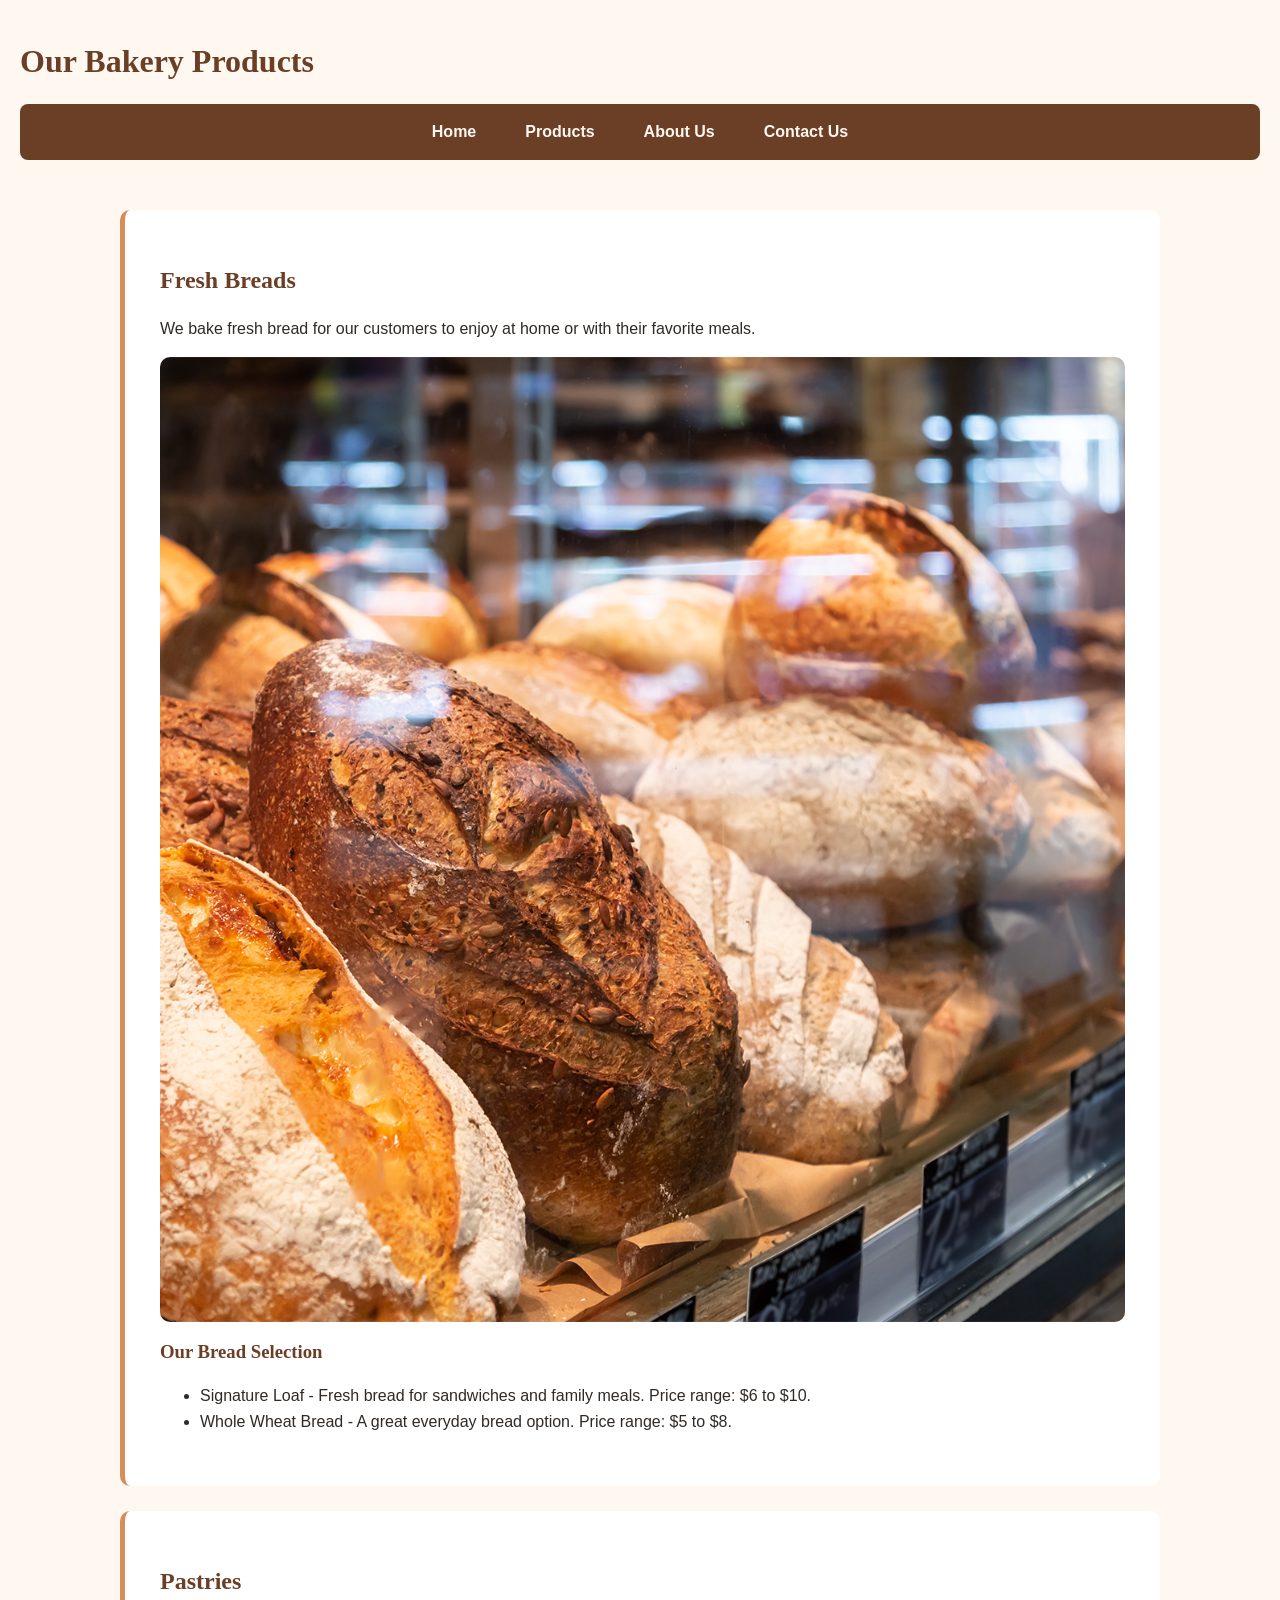
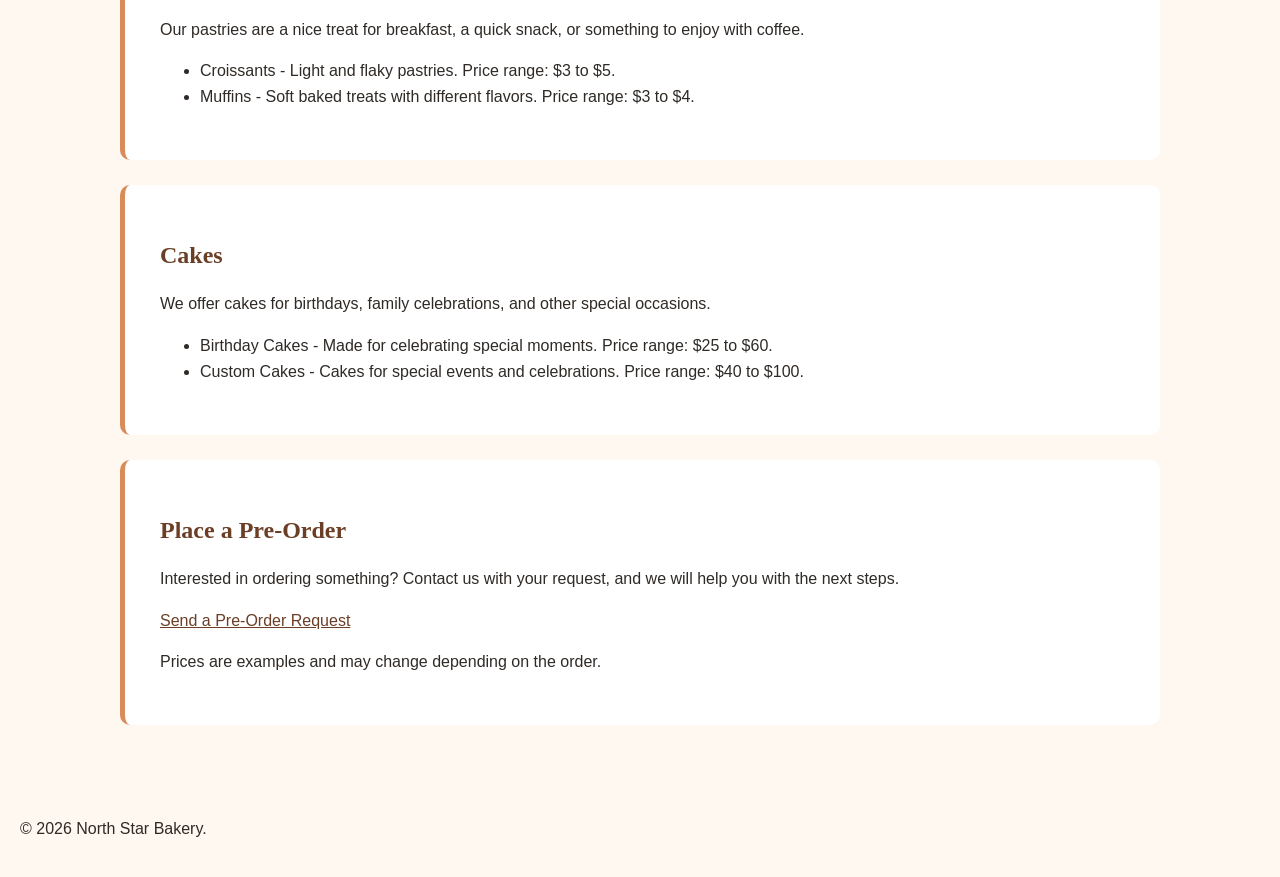
==== products.html @ 8e3d1273 "Added CSS styling andresponsive layout" ====
<!DOCTYPE html>
<html lang="en">
<head>
    <meta charset="UTF-8">
    <meta name="viewport" content="width=device-width, initial-scale=1.0">
    <title>Products | North Star Bakery</title>
    <link rel="stylesheet" href="style.css">
</head>

<body>
    <header>
        <h1>Our Bakery Products</h1>

        <nav aria-label="Main navigation">
            <ul>
                <li><a href="index.html">Home</a></li>
                <li><a href="products.html">Products</a></li>
                <li><a href="about.html">About Us</a></li>
                <li><a href="contact.html">Contact Us</a></li>
            </ul>
        </nav>
    </header>

    <main>
        <section>
            <h2>Fresh Breads</h2>

            <p>
                We bake fresh bread for our
                customers to enjoy at home
                or with their favorite meals.
            </p>

            <img src="Bakery_c/bakery-bread_c.png"
                 alt="Freshly baked bread from North Star Bakery">

            <h3>Our Bread Selection</h3>
            <ul>
                <li>
                    Signature Loaf - Fresh bread
                    for sandwiches and family meals.
                    Price range: $6 to $10.
                </li>
                <li>
                    Whole Wheat Bread - A great
                    everyday bread option.
                    Price range: $5 to $8.
                </li>
            </ul>
        </section>

        <section>
            <h2>Pastries</h2>

            <p>
                Our pastries are a nice treat
                for breakfast, a quick snack,
                or something to enjoy with coffee.
            </p>

            <ul>
                <li>
                    Croissants - Light and flaky
                    pastries. Price range:
                    $3 to $5.
                </li>
                <li>
                    Muffins - Soft baked treats
                    with different flavors.
                    Price range: $3 to $4.
                </li>
            </ul>
        </section>

        <section>
            <h2>Cakes</h2>

            <p>
                We offer cakes for birthdays,
                family celebrations, and other
                special occasions.
            </p>

            <ul>
                <li>
                    Birthday Cakes - Made for
                    celebrating special moments.
                    Price range: $25 to $60.
                </li>
                <li>
                    Custom Cakes - Cakes for
                    special events and celebrations.
                    Price range: $40 to $100.
                </li>
            </ul>
        </section>

        <section>
            <h2>Place a Pre-Order</h2>

            <p>
                Interested in ordering something?
                Contact us with your request,
                and we will help you with
                the next steps.
            </p>

            <p>
                <a href="contact.html">
                    Send a Pre-Order Request
                </a>
            </p>

            <p>
                Prices are examples and may
                change depending on the order.
            </p>
        </section>
    </main>

    <footer>
        <p>&copy; 2026 North Star Bakery.</p>
    </footer>
</body>
</html>
---- style.css ----
/* North Star Bakery - Website Styling */

/* Main colors and fonts */
:root {
  --cream: #FFF8F0;
  --brown: #6B3E26;
  --peach: #D88C5A;
  --charcoal: #2F2A26;
}

/* General page styling */
* {
  box-sizing: border-box;
}

body {
  margin: 0;
  background-color: var(--cream);
  color: var(--charcoal);
  font-family: Arial, sans-serif;
  font-size: 16px;
  line-height: 1.6;
}

/* Headings */
h1, h2, h3 {
  font-family: Georgia, serif;
  color: var(--brown);
  line-height: 1.3;
}

h1 {
  font-size: 2rem;
}

h2 {
  font-size: 1.5rem;
}

/* Page spacing */
header, main, footer {
  padding: 20px;
}

section {
  margin-bottom: 30px;
}

/* Links */
a {
  color: var(--brown);
}

a:hover {
  color: var(--peach);
}

/* Images and videos */
img, video {
  max-width: 100%;
  height: auto;
}


/* Navigation menu */
nav {
  background-color: var(--brown);
  padding: 15px;
  border-radius: 8px;
}

nav ul {
  display: flex;
  flex-direction: column;
  align-items: center;
  gap: 12px;
  list-style: none;
  margin: 0;
  padding: 0;
}

nav a {
  color: var(--cream);
  text-decoration: none;
  font-weight: bold;
  padding: 8px 12px;
  border-radius: 5px;
}

nav a:hover,
nav a:focus-visible {
  background-color: var(--peach);
  color: var(--charcoal);
}

/* Navigation for larger screens */
@media (min-width: 768px) {
  nav ul {
    flex-direction: row;
    justify-content: center;
    gap: 25px;
  }
}


/* Main content layout */
main {
  max-width: 1100px;
  margin: 0 auto;
}

/* Content sections */
section {
  background-color: #FFFFFF;
  padding: 20px;
  margin-bottom: 25px;
  border-radius: 10px;
  border-left: 5px solid var(--peach);
}

/* Paragraphs */
p {
  margin-bottom: 15px;
}

/* Bakery images */
main img {
  display: block;
  max-width: 100%;
  height: auto;
  border-radius: 10px;
  margin: 15px auto;
}

/* Featured product */
figure {
  margin: 20px 0;
  text-align: center;
}

figcaption {
  font-style: italic;
  color: var(--brown);
  margin-top: 8px;
}

/* Video */
video {
  display: block;
  max-width: 100%;
  border-radius: 10px;
  margin: 20px auto;
}

/* Larger screen spacing */
@media (min-width: 768px) {
  section {
    padding: 35px;
  }

  main {
    padding: 30px;
  }
}


/* Contact form styling */
form {
  max-width: 700px;
  margin: 20px auto;
}

fieldset {
  border: 2px solid var(--peach);
  border-radius: 8px;
  padding: 20px;
  margin-bottom: 20px;
  min-width: 0;
}

legend {
  color: var(--brown);
  font-weight: bold;
  padding: 0 10px;
}

label {
  display: block;
  font-weight: bold;
  margin-bottom: 5px;
}

input,
select,
textarea {
  width: 100%;
  padding: 12px;
  border: 1px solid var(--brown);
  border-radius: 5px;
  font-family: Arial, sans-serif;
  font-size: 16px;
  background-color: #FFFFFF;
  color: var(--charcoal);
}

textarea {
  resize: vertical;
}

input:focus,
select:focus,
textarea:focus {
  outline: 2px solid var(--peach);
  outline-offset: 2px;
}

/* Submit button */
button {
  background-color: var(--brown);
  color: var(--cream);
  padding: 12px 25px;
  border: none;
  border-radius: 5px;
  font-size: 16px;
  font-weight: bold;
  cursor: pointer;
}

button:hover,
button:focus-visible {
  background-color: var(--peach);
  color: var(--charcoal);
}

/* Form spacing on larger screens */
@media (min-width: 768px) {
  fieldset {
    padding: 30px;
  }
}
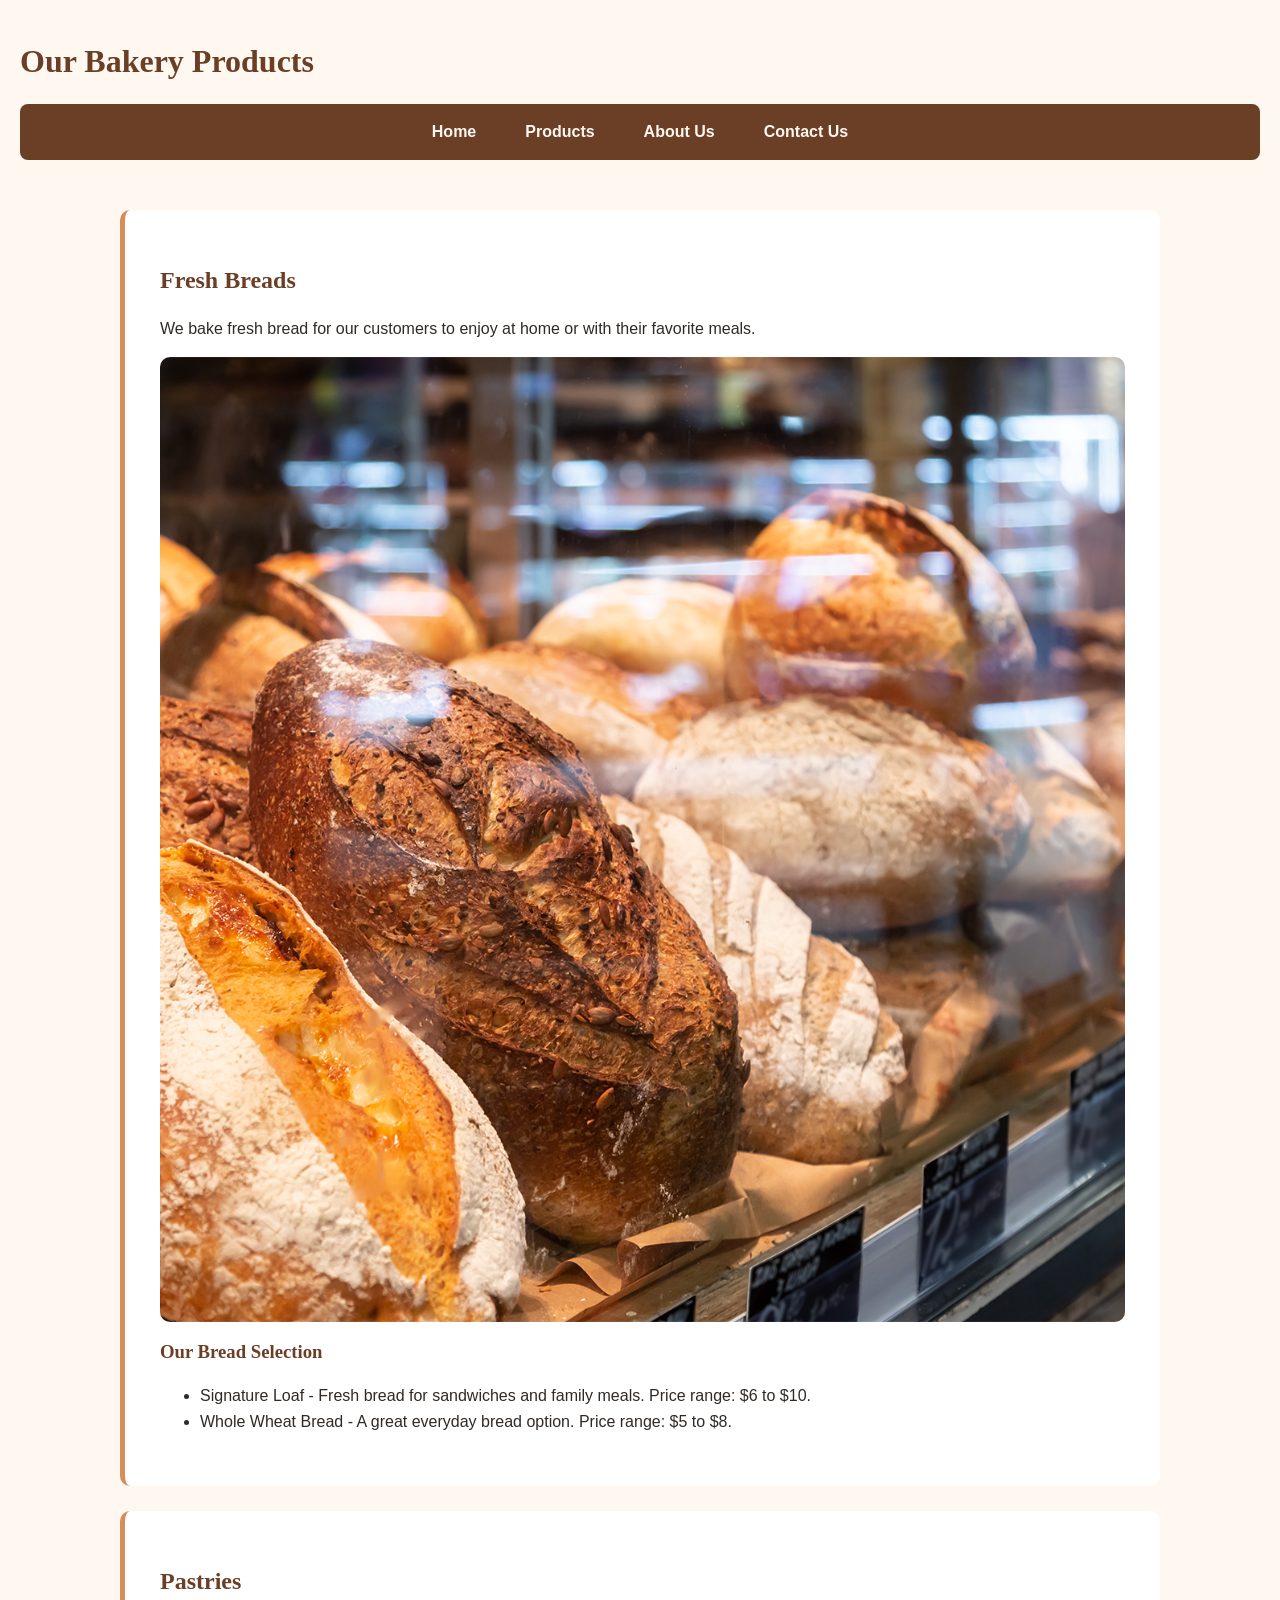
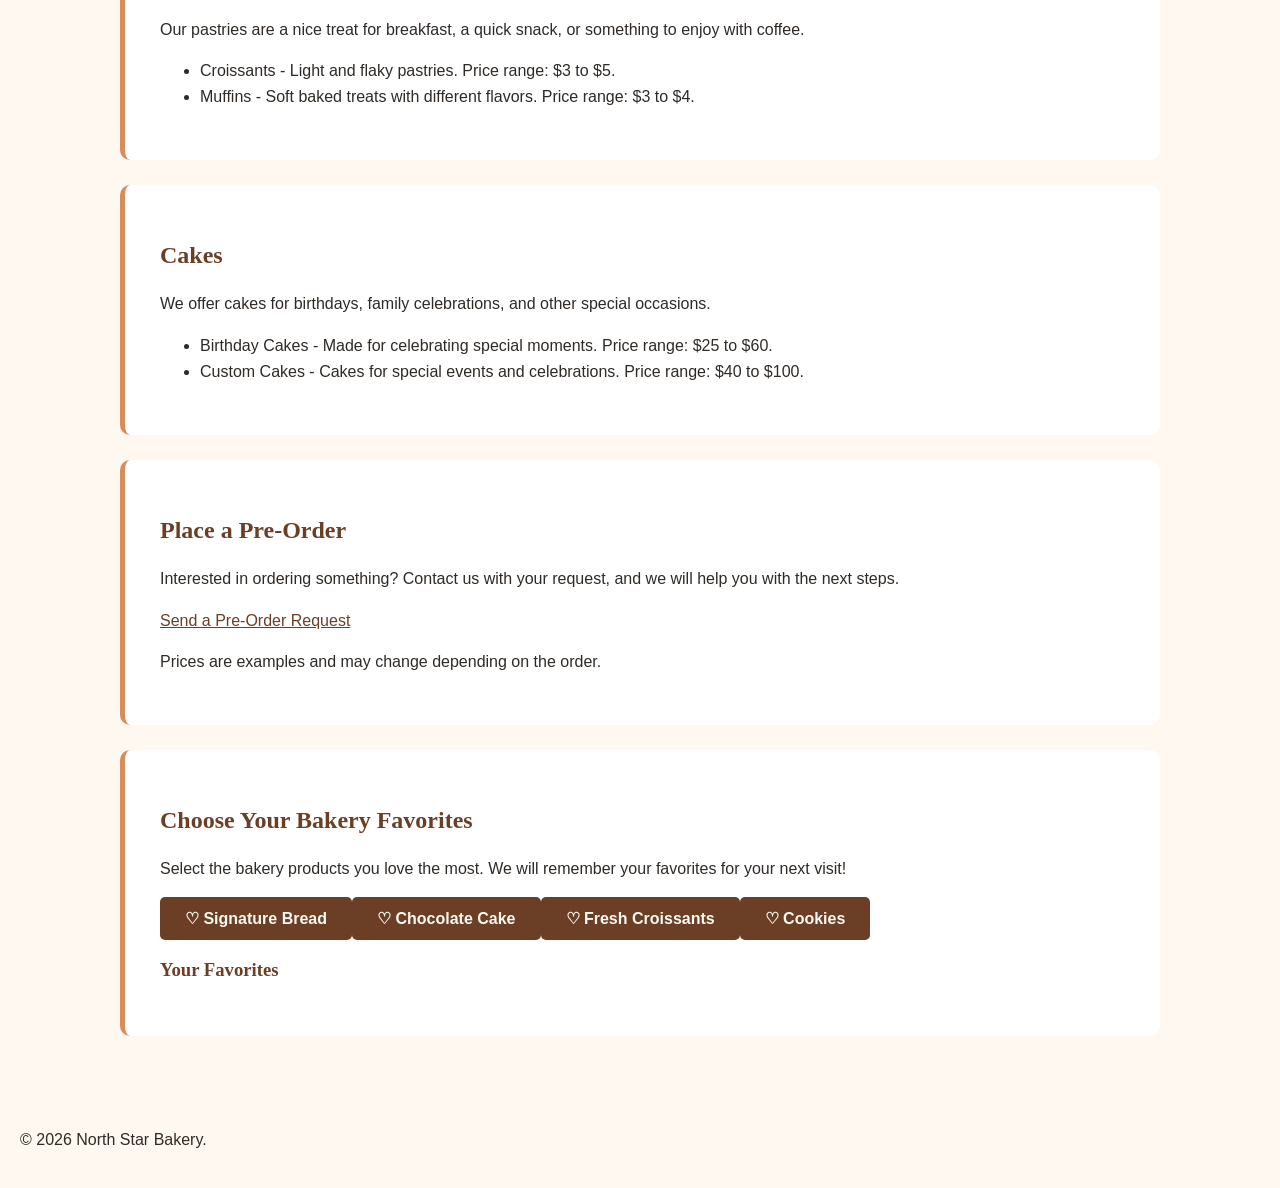
==== commit aaacfa86: "Added JavaScript favorites and form validation" ====
--- a/products.html
+++ b/products.html
@@ -116,10 +116,23 @@
                 change depending on the order.
             </p>
         </section>
+
+<section id="bakery-favorites">
+  <h2>Choose Your Bakery Favorites</h2>
+  <p>Select the bakery products you love the most. We will remember your favorites for your next visit!</p>
+
+  <div id="favorite-options"></div>
+
+  <h3>Your Favorites</h3>
+  <ul id="favorites-list"></ul>
+</section>
+
     </main>
 
     <footer>
         <p>&copy; 2026 North Star Bakery.</p>
     </footer>
+
+ <script src="script.js" defer></script>
 </body>
 </html>
--- a/style.css
+++ b/style.css
@@ -239,3 +239,12 @@
     padding: 30px;
   }
 }
+
+
+/* Contact form validation messages */
+.error-message {
+    color: #B22222;
+    font-size: 14px;
+    display: block;
+    margin-top: 5px;
+}
